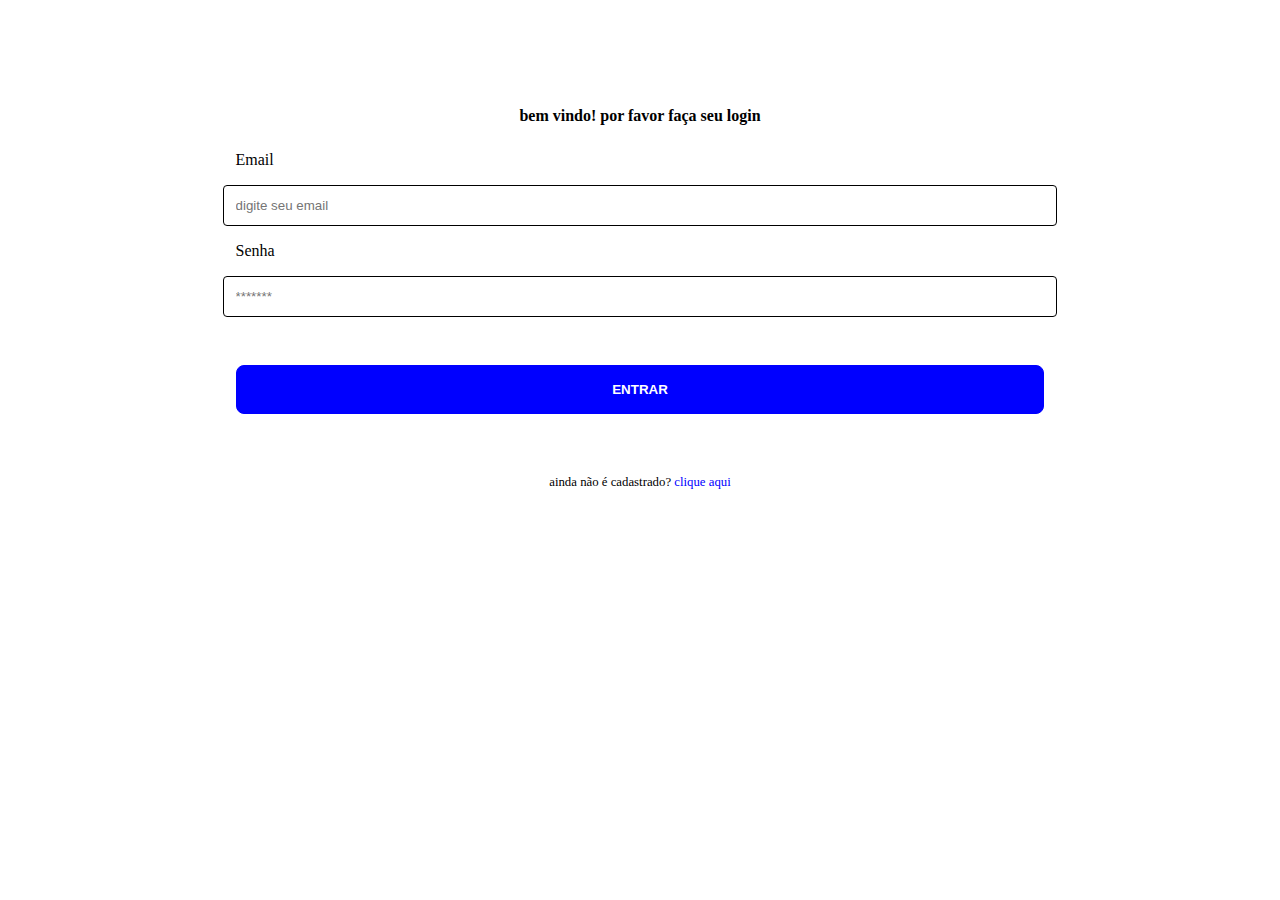
==== login.html @ 11917a1d "feat-login" ====
<!DOCTYPE html>
<html lang="en">
<head>
  <meta charset="UTF-8">
  <meta http-equiv="X-UA-Compatible" content="IE=edge">
  <meta name="viewport" content="width=device-width, initial-scale=1.0">
  <link rel="stylesheet" href="./src/styles/style.css">
  <title>m2-entrega-blog-m2</title>
</head>
<body>
  <main>
    <form>
      <h1>bem vindo! por favor faça seu login</h1>
      <label for="email">Email</label>
      <input name="email" id="emailInput" type="text" placeholder="digite seu email">
      <label for="password">Senha</label>
      <input name="password" id="passwordInput" type="text" placeholder="*******">
      <button id="btnLogin" type="submit">Entrar</button>
      <p>ainda não é cadastrado? <span>clique aqui</span></p>
    </form>
  <script type="module" src="./src/JS/requests.js"></script>
  <script type="module" src="./src/JS/scripts.js"></script>
</body>
</html>
---- src/styles/style.css ----
main {
    display: flex;
    flex-direction: column;
    align-items: center;
    justify-content: center;
    margin: 6rem 0;
}
form {
    display: flex;
    flex-direction: column;
    justify-content: center;
    align-items: center;
    gap: 1rem;
    width: 80%;
}

form > h1 {
    text-align: center;
    font-size: 1rem;
}
form > label {
    width: 80%;
    margin: 0 auto;
}
form > input {
    width: 80%;
    margin: 0 auto;
    padding: 12px;
    color: black;
    border: 1px solid;
    border-radius: 4px;
}
form > button {
    margin: 2rem 0;
    background-color: blue;
    padding: 1rem;
    width: 80%;
    text-transform: uppercase;
    font-weight: bold;
    border-radius: 8px;
    border: 1px solid blue;
    color: white;
}
form > p {
    font-size: 0.8rem;
}
form > p > span {
    color: blue;
    cursor: pointer;
}
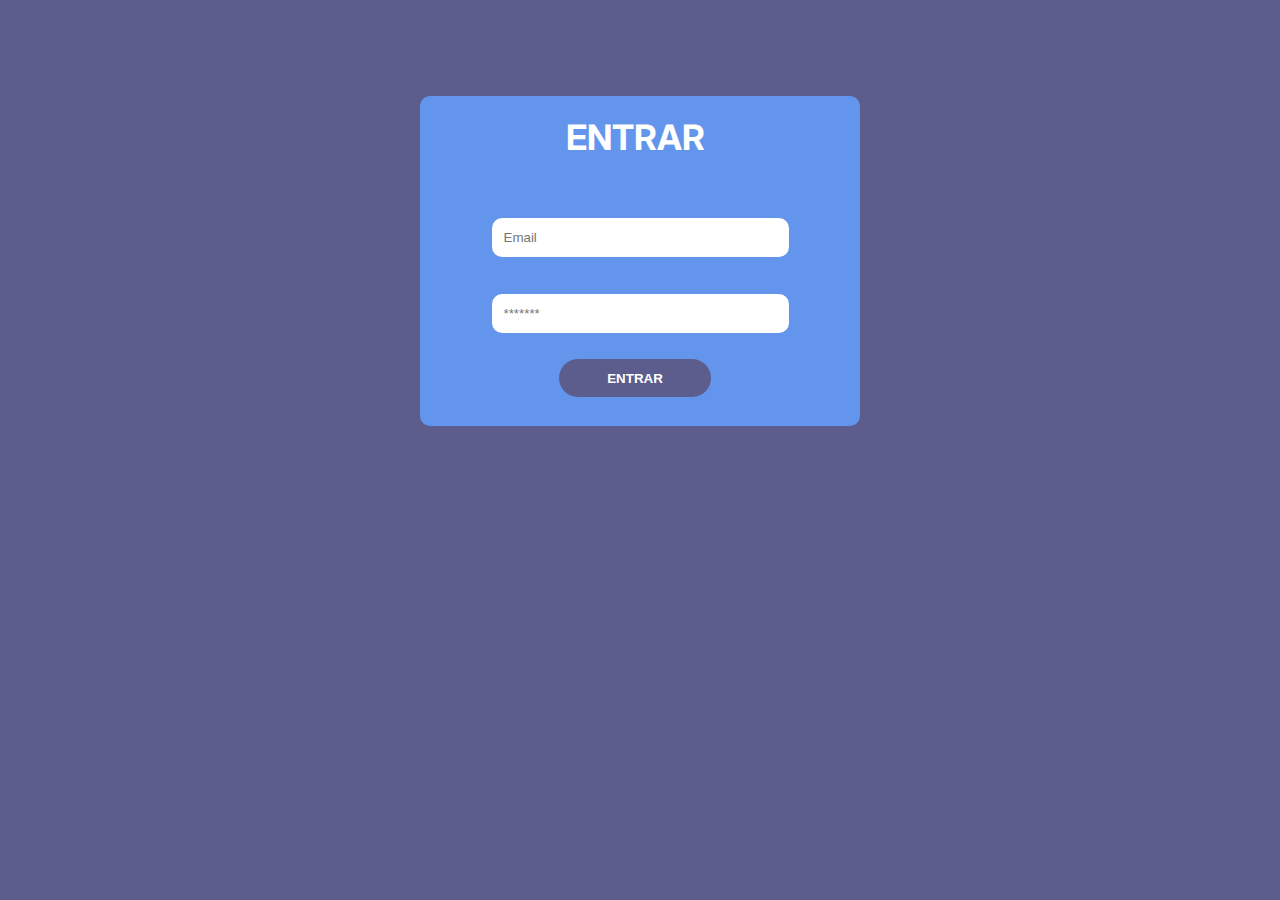
==== commit b9ce9643: "feat-login/ add CSS" ====
--- a/login.html
+++ b/login.html
@@ -4,19 +4,19 @@
   <meta charset="UTF-8">
   <meta http-equiv="X-UA-Compatible" content="IE=edge">
   <meta name="viewport" content="width=device-width, initial-scale=1.0">
-  <link rel="stylesheet" href="./src/styles/style.css">
+  <link href="https://fonts.googleapis.com/css2?family=Inter&display=swap" rel="stylesheet">
+  <link rel="stylesheet" href="./src/styles/style-login.css">
   <title>m2-entrega-blog-m2</title>
 </head>
 <body>
   <main>
     <form>
-      <h1>bem vindo! por favor faça seu login</h1>
-      <label for="email">Email</label>
-      <input name="email" id="emailInput" type="text" placeholder="digite seu email">
-      <label for="password">Senha</label>
-      <input name="password" id="passwordInput" type="text" placeholder="*******">
-      <button id="btnLogin" type="submit">Entrar</button>
-      <p>ainda não é cadastrado? <span>clique aqui</span></p>
+      <h1>ENTRAR</h1>
+        <label for="email"></label>
+        <input name="email" id="emailInput" type="text" placeholder="Email">
+        <label for="password"></label>
+        <input name="password" id="passwordInput" type="text" placeholder="*******">
+        <button id="btnLogin" type="submit">ENTRAR</button>
     </form>
   <script type="module" src="./src/JS/requests.js"></script>
   <script type="module" src="./src/JS/scripts.js"></script>
--- a/src/styles/style-login.css
+++ b/src/styles/style-login.css
@@ -0,0 +1,79 @@
+body{
+    background: #5C5D8D;
+    font-family: 'Inter';
+}
+main {
+    display: flex;
+    flex-direction: column;
+    align-items: center;
+    justify-content: center;
+    margin: 6rem 0;
+}
+form {
+    background-color: #6495ED;
+    width: 440px;
+    height: 330px;
+    display: flex;
+    flex-direction: column;
+    justify-content: center;
+    align-items: center;
+    gap: 1rem;
+    border-radius: 10px;
+}
+
+form > h1 {
+    text-shadow: black 2px;
+    margin-right: 10px;
+    color: #FFFFFF;
+    text-align: center;
+    font-size: 35px;
+    border: black;
+}
+form > label {
+    display: flex;
+    flex-direction: column;
+    align-items: center;
+    justify-content: center;
+    width: 80%;
+    margin: 0 auto;
+}
+form > input {
+    box-sizing: border-box;
+    display: flex;
+    justify-content: center;
+    width: 297px;
+    height: 49px;
+    margin-top: 5px;
+    margin: 3 auto;
+    padding: 12px;
+    border: transparent;
+    border-radius: 10px;
+}
+form > button {
+    margin: 2rem 0;
+    margin-right: 10px;
+    margin-top: 10px;
+    background-color: #5C5D8D;
+    display: flex;
+    justify-content: center;
+    align-items: center;
+    padding: 1rem;
+    width: 80%;
+    text-transform: uppercase;
+    font-weight: bold;
+    border-radius: 20px;
+    border: transparent;
+    color: white;
+    width: 152px;
+    height: 38px;
+    transition: 0.4s;
+}
+form > button:hover {
+    background-color: white;
+    border-color: #5C5D8D 1px solid;
+    color: #5C5D8D;
+    cursor: pointer;
+}
+form > p {
+    font-size: 0.8rem;
+}